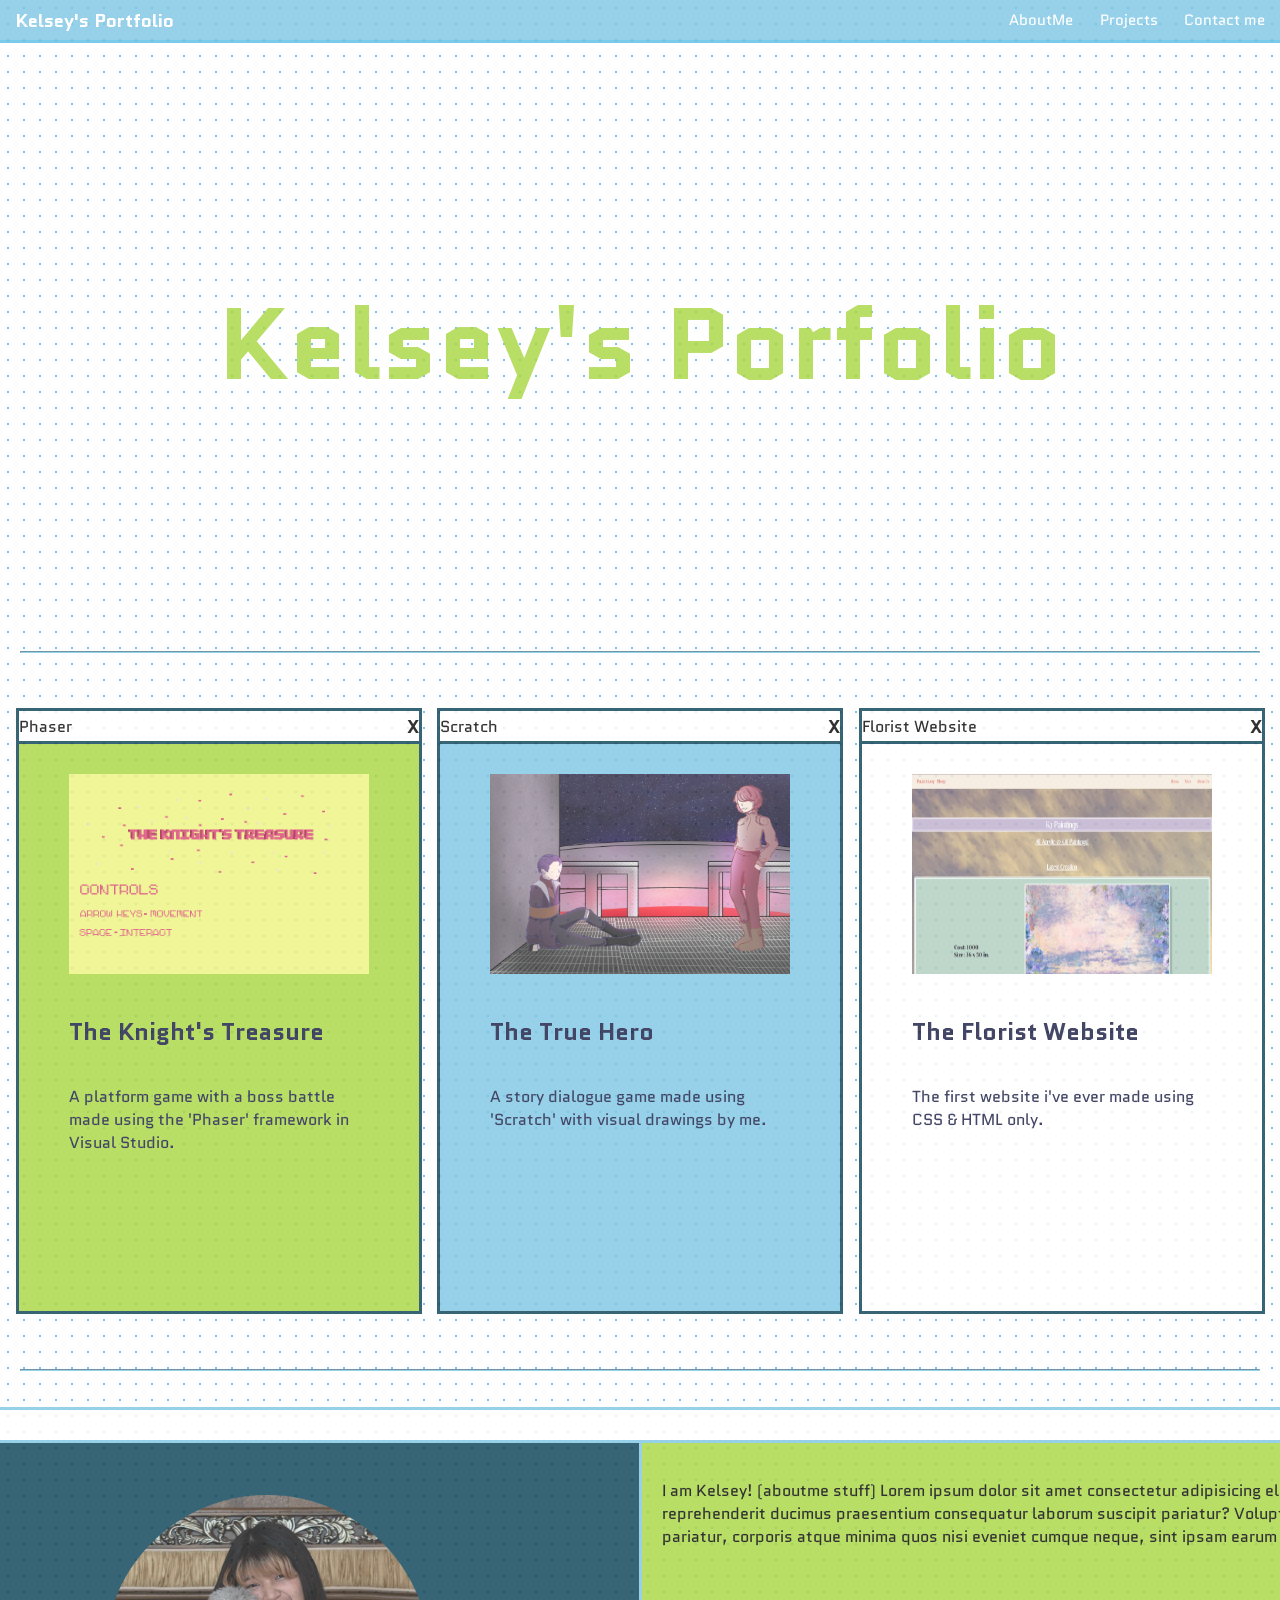
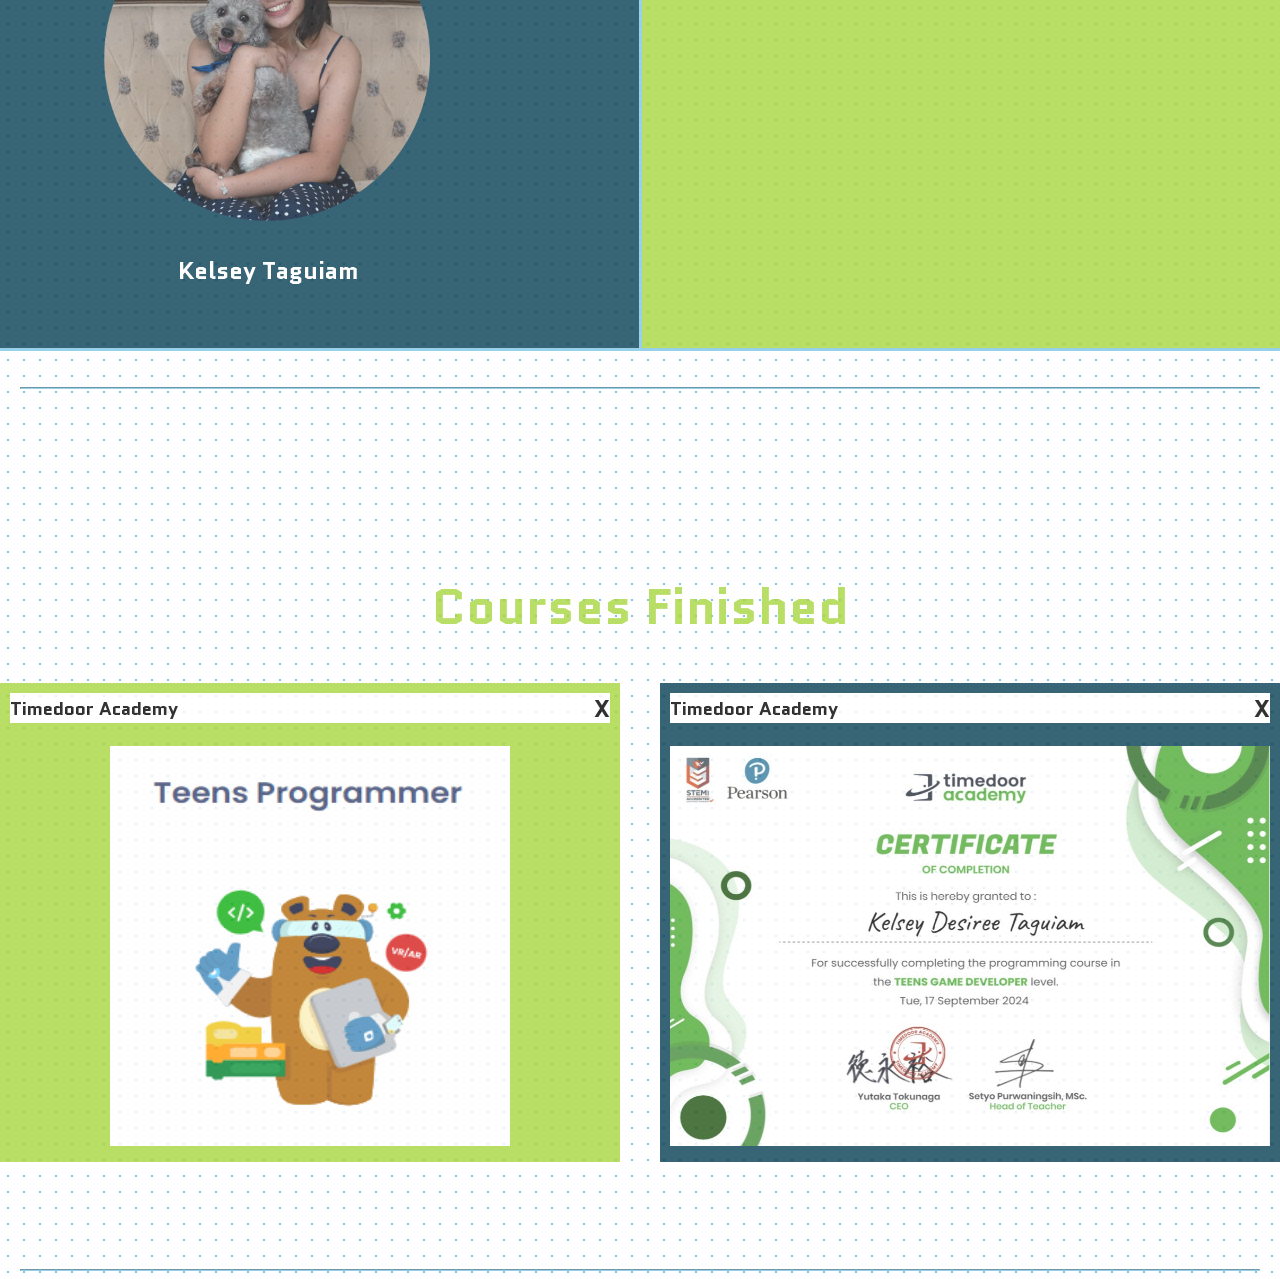
==== index.html @ 4dc0aa5a "moved index + other outside of a folder" ====
<!DOCTYPE html>
<html lang="en">
<head>
    <meta charset="UTF-8">
    <meta name="viewport" content="width=device-width, initial-scale=1.0">
    <link href="style.css" rel="stylesheet" type="text/css">
    <link rel="stylesheet" href="https://unpkg.com/aos@next/dist/aos.css" />
    <link rel="preconnect" href="https://fonts.googleapis.com">
    <link rel="preconnect" href="https://fonts.gstatic.com" crossorigin>
    <link href="https://fonts.googleapis.com/css2?family=Quantico:ital,wght@0,400;0,700;1,400;1,700&display=swap" rel="stylesheet">
    <title>Kelsey's Portfolio</title>
</head>
<body>
    
    <header>
        <div class="main-header">
            <h3>Kelsey's Portfolio</h3>
            <nav>
                <a href="#aboutme">AboutMe</a>
                <a href="">Projects</a>
                <a href="">Contact me</a>
            </nav>
        </div>
    </header>

    <section class="welcome-section">
        <div class="welcome-container">
            <h1>Kelsey's Porfolio</h1>
        </div>
    </section>

    <hr>

    <section class="projects-section">
        <div class="projects-container">
            <div id="project-box" class="container1">
                <div id="project-x">
                    <p>Phaser</p> 
                    <h3>X</h3>
                </div>
                <div id="project-image">
                    <img src="assets/Phaser.png" alt="phaser" width="300px" height="200px">
                </div>
                <div class="project-text">
                    <div>
                    <h2>The Knight's Treasure</h2>
                    </div>
                    <div>
                    <p>A platform game with a boss battle made using the 'Phaser' framework in Visual Studio.</p>
                    </div>
                </div>
            </div>

            <div id="project-box" class="container2">
                <div id="project-x">
                    <p>Scratch</p>
                    <h3>X</h3>
                </div>
                <div id="project-image">
                    <img src="assets/Scratch.png" alt="scratch" width="300px" height="200px">
                </div>
                <div class="project-text">
                    <h2>The True Hero</h2>
                    <p>A story dialogue game made using 'Scratch' with visual drawings by me.</p>
                </div>
            </div>

            <div id="project-box" class="container3">
                <div id="project-x">
                    <p>Florist Website</p>
                    <h3>X</h3>
                </div>
                <div id="project-image">
                    <img src="assets/FloristProject.png" alt="florist" width="300px" height="200px">
                </div>
                <div class="project-text">
                    <h2>The Florist Website</h2>
                    <p>The first website i've ever made using CSS & HTML only.</p>
                </div>
            </div>
        </div>
    </section>

    <hr>

    <section class="intro-section" id="aboutme">
        <div class="intro-container">
            <div class="intro-1">
                <h2>About Me</h2>
                <h1>X</h1>
            </div>
            <div class="intro-content">
                <!-- <p>heaksdas</p> -->
                <div class="intro-2">
                    <img src="assets/pfpK3CIRCLE.png" alt="kelsey" width="350px" height="350px">
                    <h1>Kelsey Taguiam</h1>
                </div>
                <div class="intro-3">
                    <div>
                        <p>I am Kelsey! (aboutme stuff) Lorem ipsum dolor sit amet consectetur adipisicing elit. Iure reprehenderit ducimus praesentium consequatur laborum suscipit pariatur? Voluptatum, pariatur, corporis atque minima quos nisi eveniet cumque neque, sint ipsam earum nobis.</p>
                    </div>
                </div>
            </div>
        </div>
    </section>

    <hr>

    <section class="courses-section">
        <div class="courses-container">
            <h1>Courses Finished</h1>
        </div>
        <div class="courses-content">
            <div class="courses-1">
                <div id="school-name">
                    <h3>Timedoor Academy</h3>
                    <h2>X</h2>
                </div>
                <div id="course-name">
                    <!-- <p>Teens Programming</p> --> 
                    <br>
                    <div class="course-img">
                        <img src="assets/TeenProgrammer.png" alt="programmer" width="400px" height="400px">
                    </div>
                </div>
                
            </div>
            <div class="courses-2">
                <div id="school-name">
                    <h3>Timedoor Academy</h3>
                    <h2>X</h2>
                </div>
                <div id="course-name">
                    <!-- <p>Teens Game Developer</p> -->
                    <br>
                    <div class="course-img">
                        <img src="assets/teensGameDevCert.png" alt="gamedev" width="600px" height="400px">
                    </div>
                </div>
                
            </div>
        </div>
    </section>

    <hr>

    <section class="art-section">
        <div class="art-container">
            <div class="art-box1">
                <div class="image-loop1"></div>
            </div>
            <div class="art-box2">
                <div class="image-loop2"></div>
            </div>
        </div>
    </section>

    <script src="aos-master/dist/aos.js"></script>
    <script src="script.js"></script>
    <script>
        AOS.init();
    </script>
</body>
</html>
---- style.css ----
body {
    /* display: relative; */
    margin: 0;
    padding: 0;
    background-color: #ffffff;
    opacity: 0.8;
    background-image: radial-gradient(#7CC6E4 0.8px, #ffffff 0.8px);
    background-size: 16px 16px;
    /* z-index: -1; */
}

.main-header {
    display: flex;
    justify-content: space-between;
    background-color: #7CC6E4;
    height: 40px;
    align-items: center;
    padding-inline: 15px;
    color: #ffffff;
    font-family: Quantico;
    border-bottom-style: solid;
    border-color: #5abee6;
}

nav {
    width: 20vw;
    /* background-color: antiquewhite; */
    display: flex;
    align-items: center;
    justify-content: space-between;
    
}

nav a {
    text-decoration: none;
    font-size: 15px;
    color: #ffffff;
}

/* WELCOME SECTION */

.welcome-section {
    width: 100%;
    height: 600px;
    /* background-color: #ffffff; */
    display: flex;
    justify-content: center;
    align-items: center;
    position: relative;
}

.welcome-container {
    width: 70%;
    /* background-color: rgb(29, 91, 146); */
    display: flex;
    align-items: center;
    justify-content: center;
}

.welcome-container h1 {
    font-family: Quantico;
    color: #A8D641;
    font-size: 8vw;
}

hr {
    margin-inline: 20px;
    border-color: #7CC6E4;
    /* color: #7CC6E4; */
}

/* PROJECT SECTION */

.projects-section {
    width: 100%;
    height: 700px;
    /* background-color: #A8D641; */
    display: flex;
    align-items: center;
    justify-content: center;
}

.projects-container {
    width: 100%;
    display: flex;
    flex-direction: row;
    justify-content: space-evenly;
    align-items: center;
}

#project-box {
    width: 400px;
    height: 600px;
    /* background-color: #7CC6E4; */
    border: 3px solid #073f55;
    /* margin: 10px; */
    display: flex;
    align-items: center;
    flex-direction: column;
}

#project-x {
    width: 400px;
    height: 30px;
    background-color: #ffffff;
    border-bottom: 3px solid #073f55;
    display: flex;
    justify-content: space-between;
    align-items: center;
    font-family: Quantico;
    /* padding: 3px; */
}

#project-image {
    margin-top: 30px;
    width: 300px;
    height: 140px;
}

.container1 {
    background-color: #A8D641;
    /* display: flex; */
    /* justify-content: space-between; */
}

.container2 {
    background-color: #7CC6E4;
}

.container3 {
    background-color: #ffffff;
}

.project-text {
    width: 300px;
    height: fit-content;
    display: flex;
    flex-direction: column;
    /* justify-content: center; */
    /* align-items: center; */
    /* background-color: #5abee6; */
    margin-top: 80px;
    color: #161941;
    font-family: Quantico;

}

/* INTRO SECTION */

.intro-section {
    width: 100%;
    height: 600px;
    display: flex;
    justify-content: center;
    align-items: center;
    /* background-color: #5abee6; */
}

.intro-container {
    width: 1600px;
    height: fit-content;
    display: flex;
    padding: 3px;
    margin: 90px;
    background-color: #7CC6E4;
    display: flex;
    flex-direction: column;
}

.intro-1 {
    width: auto;
    height: 30px;
    max-height: 100px;
    background-color: #ffffff;
    font-size: 10px;
    padding-right: 10px;
    display: flex;
    justify-content: space-between;
    align-items: center; 
    font-family: Quantico;
}

.intro-content {
    height: 100%;
    display: flex;
    flex-direction: row;
    margin-top: 3px;
}


.intro-2 {
    width: 700px;
    height: 465px;
    background-color: #073f55;
    margin-right: 3px;
    display: flex;
    flex-direction: column;
    justify-content: center;
    align-items: center;
    font-family: Quantico;
    padding: 20px;
    color: white;
}



.intro-3 {
    width: 700px;
    height: 465px;
    background-color: #A8D641;
    /* text-indent: 20px; */
    padding: 20px;
    font-family: Quantico;
}

/* STUDIES SECTION */

.courses-section {
    margin-block: 90px;
    /* width: 1300px; */
    height: 600px;
    /* background-color: #293410; */
    display: flex;
    padding: 50px;
    display: flex;
    align-items: center;
    /* justify-content: space-evenly; */
    flex-direction: column;
}

.courses-section h1 {
    font-size: 50px;
    font-family: Quantico;
    color: #A8D641;
    /* background-color: #073f55; */
}

.courses-content {
    /* font-size: 30px; */
    width: 1300px;
    height: 500px;
    /* background-color: aqua; */
    font-family: Quantico;
    display: flex;
    align-items: center;
    justify-content: center;
    
}

.courses-1 {
    display: flex;
    flex-direction: column;
    justify-content: center;
    align-items: center;
    width: 600px;
    height: fit-content;
    margin-right: 40px;
    background-color: #A8D641;
    padding: 10px;
}

.courses-2 {
    width: 600px;
    height: fit-content;
    background-color: #073f55;
    padding: 10px;
}

#school-name {
    /* height: 50px;
    background-color: white; */
    width: 600px;
    height: 30px;
    background-color: #ffffff;
    /* border-bottom: 3px solid #073f55; */
    display: flex;
    justify-content: space-between;
    align-items: center;
    font-family: Quantico;
}

#course-name {
    
}
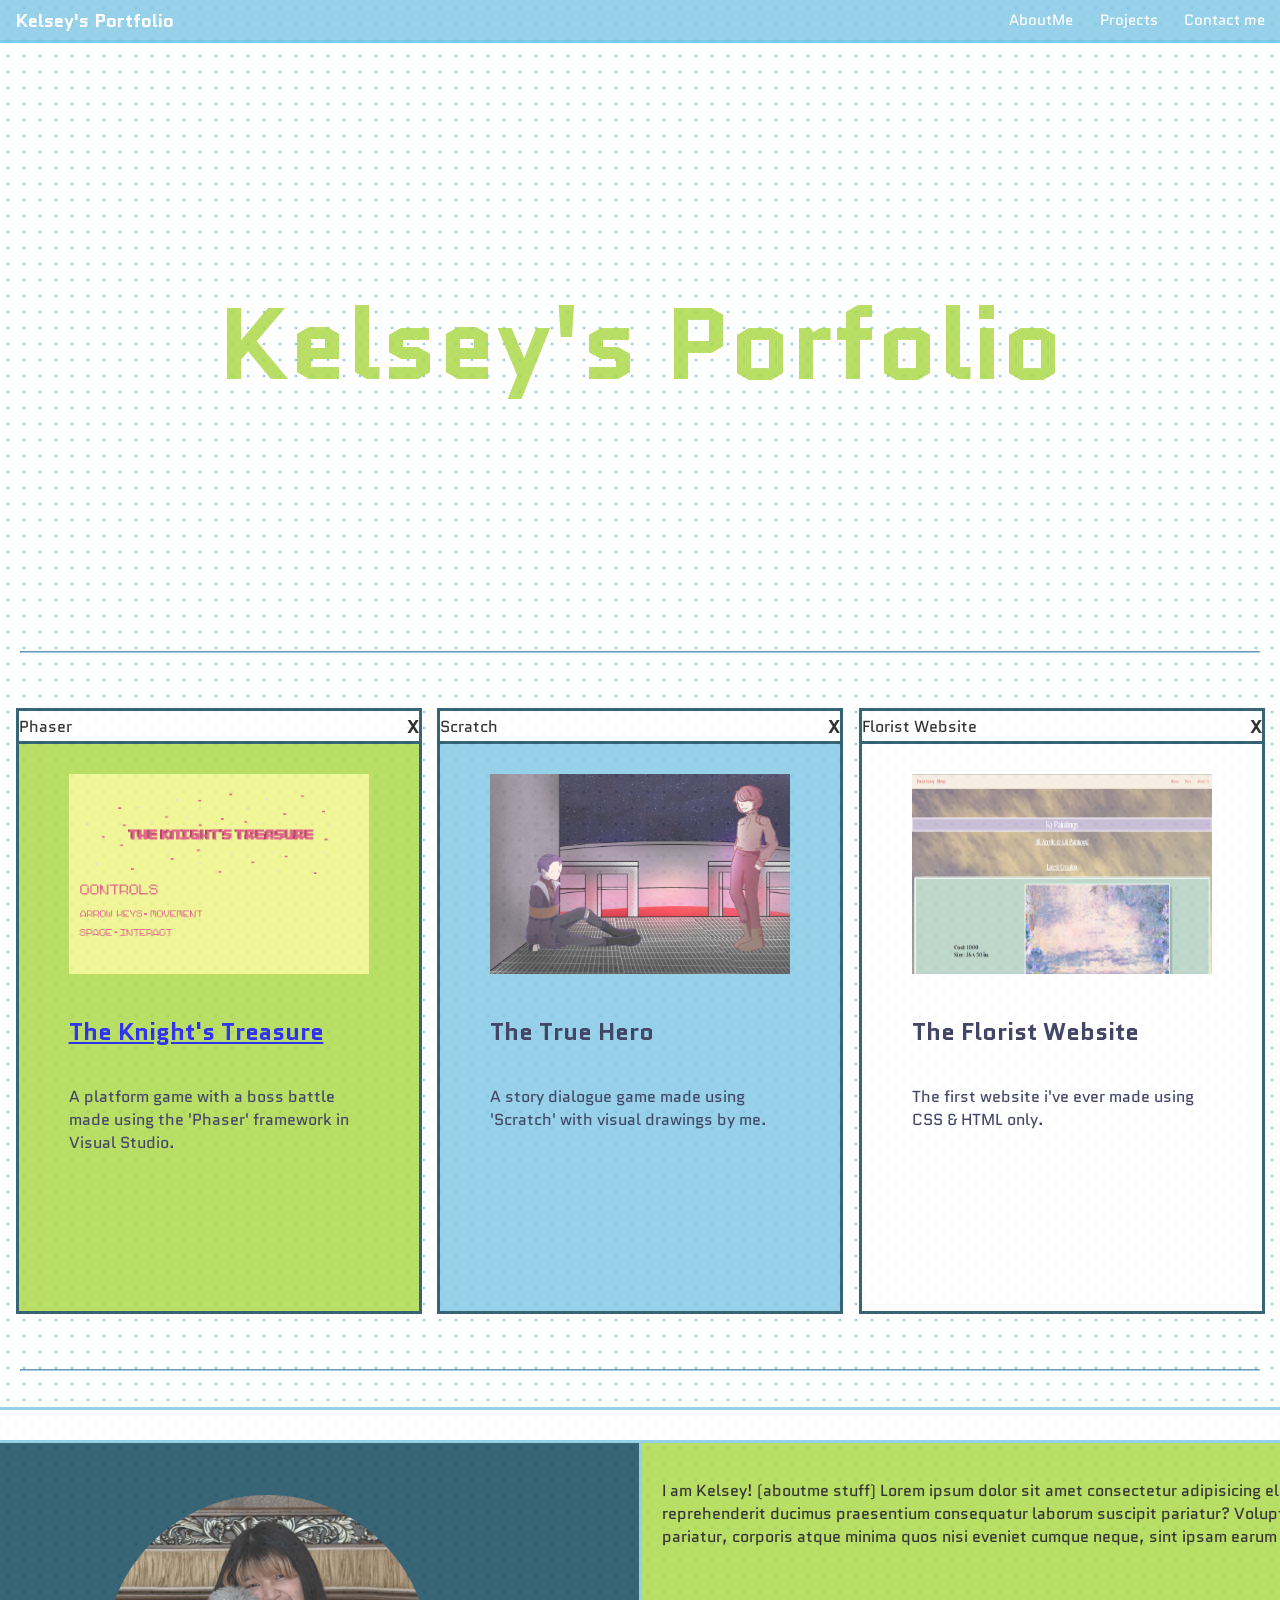
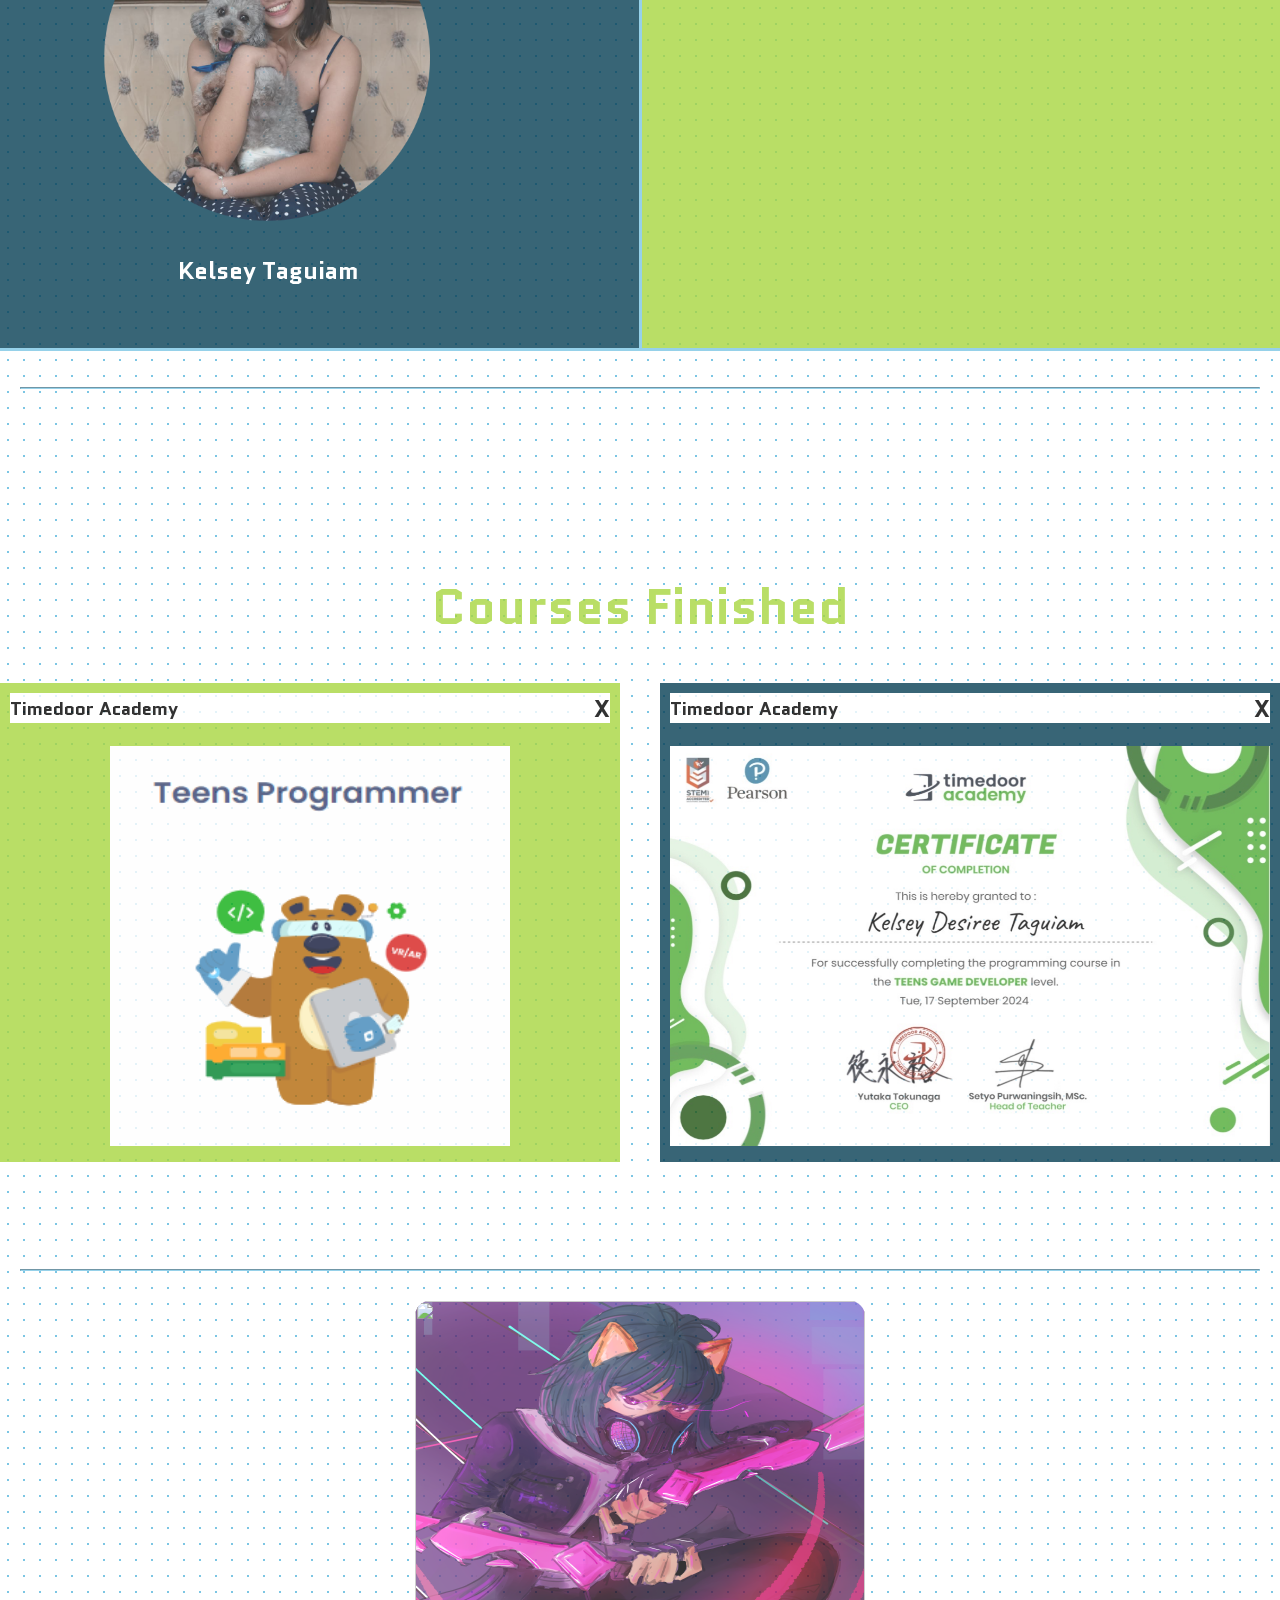
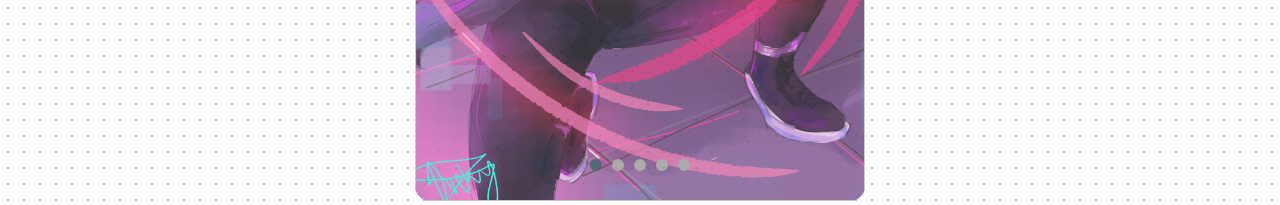
==== commit f721a63f: "update" ====
--- a/index.html
+++ b/index.html
@@ -43,7 +43,7 @@
                 </div>
                 <div class="project-text">
                     <div>
-                    <h2>The Knight's Treasure</h2>
+                    <h2><a href="theknighttreasure.netlify.app">The Knight's Treasure</a></h2>
                     </div>
                     <div>
                     <p>A platform game with a boss battle made using the 'Phaser' framework in Visual Studio.</p>
@@ -53,14 +53,14 @@
 
             <div id="project-box" class="container2">
                 <div id="project-x">
-                    <p>Scratch</p>
+                    <p>Scratch</a></p>
                     <h3>X</h3>
                 </div>
                 <div id="project-image">
                     <img src="assets/Scratch.png" alt="scratch" width="300px" height="200px">
                 </div>
                 <div class="project-text">
-                    <h2>The True Hero</h2>
+                    <h2><a href="https://scratch.mit.edu/projects/900560169"></a>The True Hero</a></h2>
                     <p>A story dialogue game made using 'Scratch' with visual drawings by me.</p>
                 </div>
             </div>
@@ -144,19 +144,107 @@
 
     <hr>
 
-    <section class="art-section">
+    <!-- <section class="art-section">
         <div class="art-container">
-            <div class="art-box1">
-                <div class="image-loop1"></div>
-            </div>
-            <div class="art-box2">
-                <div class="image-loop2"></div>
-            </div>
-        </div>
-    </section>
+            <div class="navigation">
+                <div class="slider-btn active"></div>
+                <div class="slider-btn"></div>
+                <div class="slider-btn"></div>
+                <div class="slider-btn"></div>
+                <div class="slider-btn"></div>
+            </div>
+        </div>
+    </section> -->
+
+    <section id="slider" class="section-slider"> 
+    <div class="image-slider">
+        <div class="slide active">
+            <img src="assets/Coral-Chris-Poster.png" alt="" width="800px" height="500px">
+        </div>
+
+        <div class="slide">
+            <img src="assets/ArtSummary2023.png" alt="" width="750px" height="500px">
+        </div>
+
+        <div class="slide">
+            <img src="assets/AssassinK3.png" alt="" width="350px" height="500px">
+        </div>
+
+        <div class="slide">
+            <img src="assets/FreminetBirthdayArt.png" alt="" width="350px" height="500px">
+        </div>
+
+        <div class="slide">
+            <img src="assets/LaylaBirthdayArt.png" alt="" width="450px" height="500px">
+        </div>
+
+        <div class="navigation">
+        <div class="slider-btn active"></div>
+        <div class="slider-btn"></div>
+        <div class="slider-btn"></div>
+        <div class="slider-btn"></div>
+        <div class="slider-btn"></div>
+        </div>
+    </div>
+    </section>
+    <!-- <section id="slider" class="section-slider">
+        <div class="image-slider">
+            <div class="slide active">
+                <img src="assets/LaylaBirthdayArt.png" alt="">
+                <div class="slide-text">
+                    
+                </div>
+            </div>
+
+            <div class="slide">
+                <img src="assets/FreminetBirthdayArt.png" alt="">
+                <div class="slide-text">
+                    
+                </div>
+            </div>
+
+            <div class="slide">
+                <img src="assets/Kaveh 02.png" alt="">
+                <div class="slide-text">
+                    
+                </div>
+            </div>
+
+            <div class="slide">
+                <img src="assets/AssassinK3.png" alt="">
+                <div class="slide-text">
+                    
+                </div>
+            </div>
+
+            <!-- <div class="slide">
+                <img src="assets/apps.jpg" alt="">
+                <div class="slide-text">
+                    
+                </div>
+            </div>
+
+            <div class="slide">
+                <img src="assets/game-development.jpg" alt="">
+                <div class="slide-text">
+                    
+                </div>
+            </div> -->
+
+            <!-- <div class="navigation">
+                <div class="slider-btn active"></div>
+                <div class="slider-btn"></div>
+                <div class="slider-btn"></div>
+                <div class="slider-btn"></div>
+                <div class="slider-btn"></div>
+
+            </div>
+        </div>
+    </section> -->
 
     <script src="aos-master/dist/aos.js"></script>
     <script src="script.js"></script>
+    <script src="script2.js"></script>
     <script>
         AOS.init();
     </script>
--- a/style.css
+++ b/style.css
@@ -279,6 +279,95 @@
     font-family: Quantico;
 }
 
-#course-name {
-    
+/* IMAGE SLIDER */
+
+.section-slider {
+    display: flex;
+    align-items: center;
+    justify-content: space-around;
+    margin-top: 30px;
+}
+
+.image-slider {
+    position: relative;
+    width: 450px;
+    height: 500px;
+}
+
+.slide {
+    width: 100%;
+    position: absolute;
+}
+
+.slide img {
+    width: 100%;
+    border-radius: 15px;
+}
+
+.slide-text {
+    position: absolute;
+    bottom: 50px;
+    left: 30px;
+    background-color: rgba(220, 220, 220, 0.609);
+    padding: 15px ;
+    border-radius: 10px;
+}
+
+.slide.active {
+    clip-path: circle(150% at 0 50%);
+    transition: 2s;
+    transition-property: clip-path;
+}
+
+.slider-btn.active {
+    background-color: gold;
+}
+
+.slide-text h2 {
+    font-size: 30px;
+    padding: 0;
+    margin: 0;
+}
+
+.slide-text p {
+    font-size: 15px;
+    padding: 0;
+    margin: 0;
+}
+
+.navigation {
+    position: absolute;
+    display: flex;
+    bottom: 30px;
+    left: 50%;
+    transform: translateX(-50%);
+}
+
+.slider-btn {
+    background-color: rgb(151, 151, 151);
+    width: 12px;
+    height: 12px;
+    border-radius: 50%;
+    cursor: pointer;
+    margin: 0 5px;
+}
+
+.slide.active {
+    clip-path: circle(150% at 0 50%);
+    transition: 2s;
+    transition-property: clip-path;
+}
+
+.slider-btn.active {
+    background-color: rgb(38, 70, 83);
+}
+
+.slide.active {
+    clip-path: circle(150% at 0 50%);
+    transition: 2s;
+    transition-property: clip-path;
+}
+
+.slider-btn.active {
+    background-color: rgb(38, 70, 83);
 }
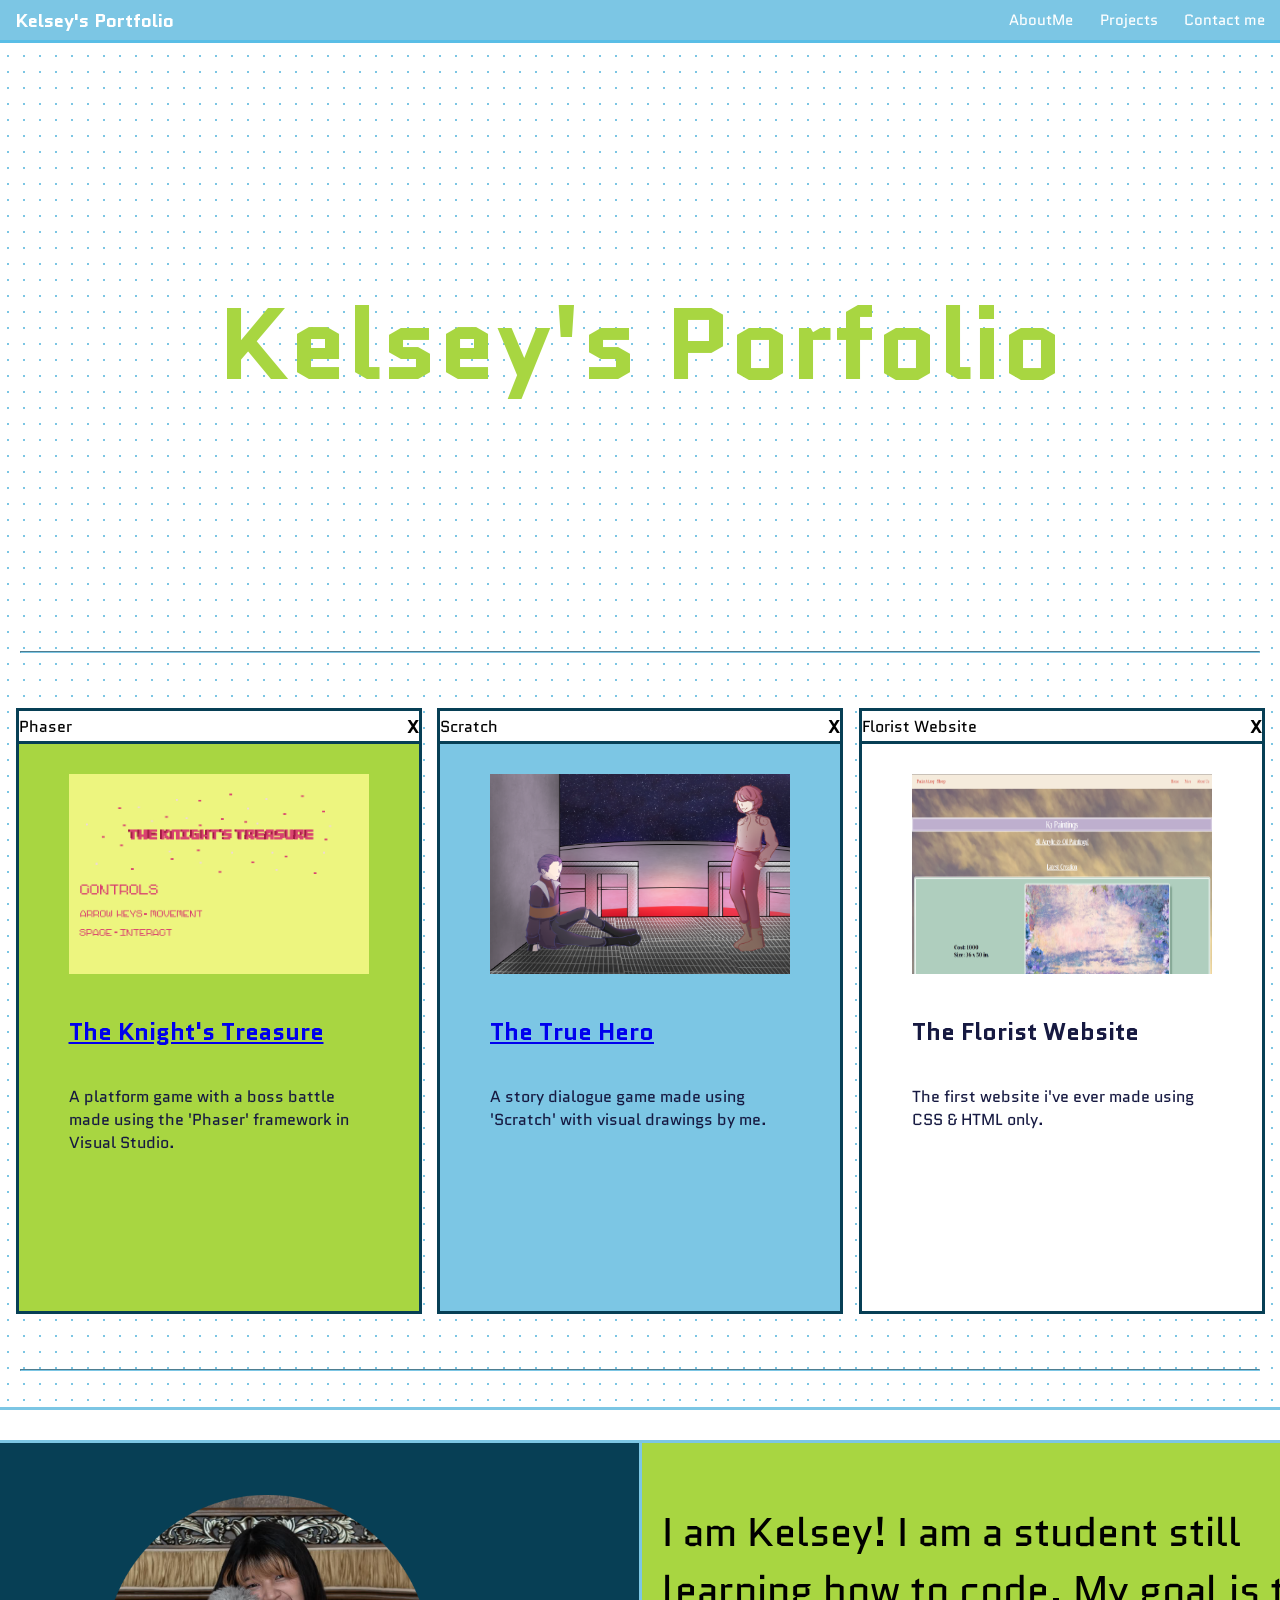
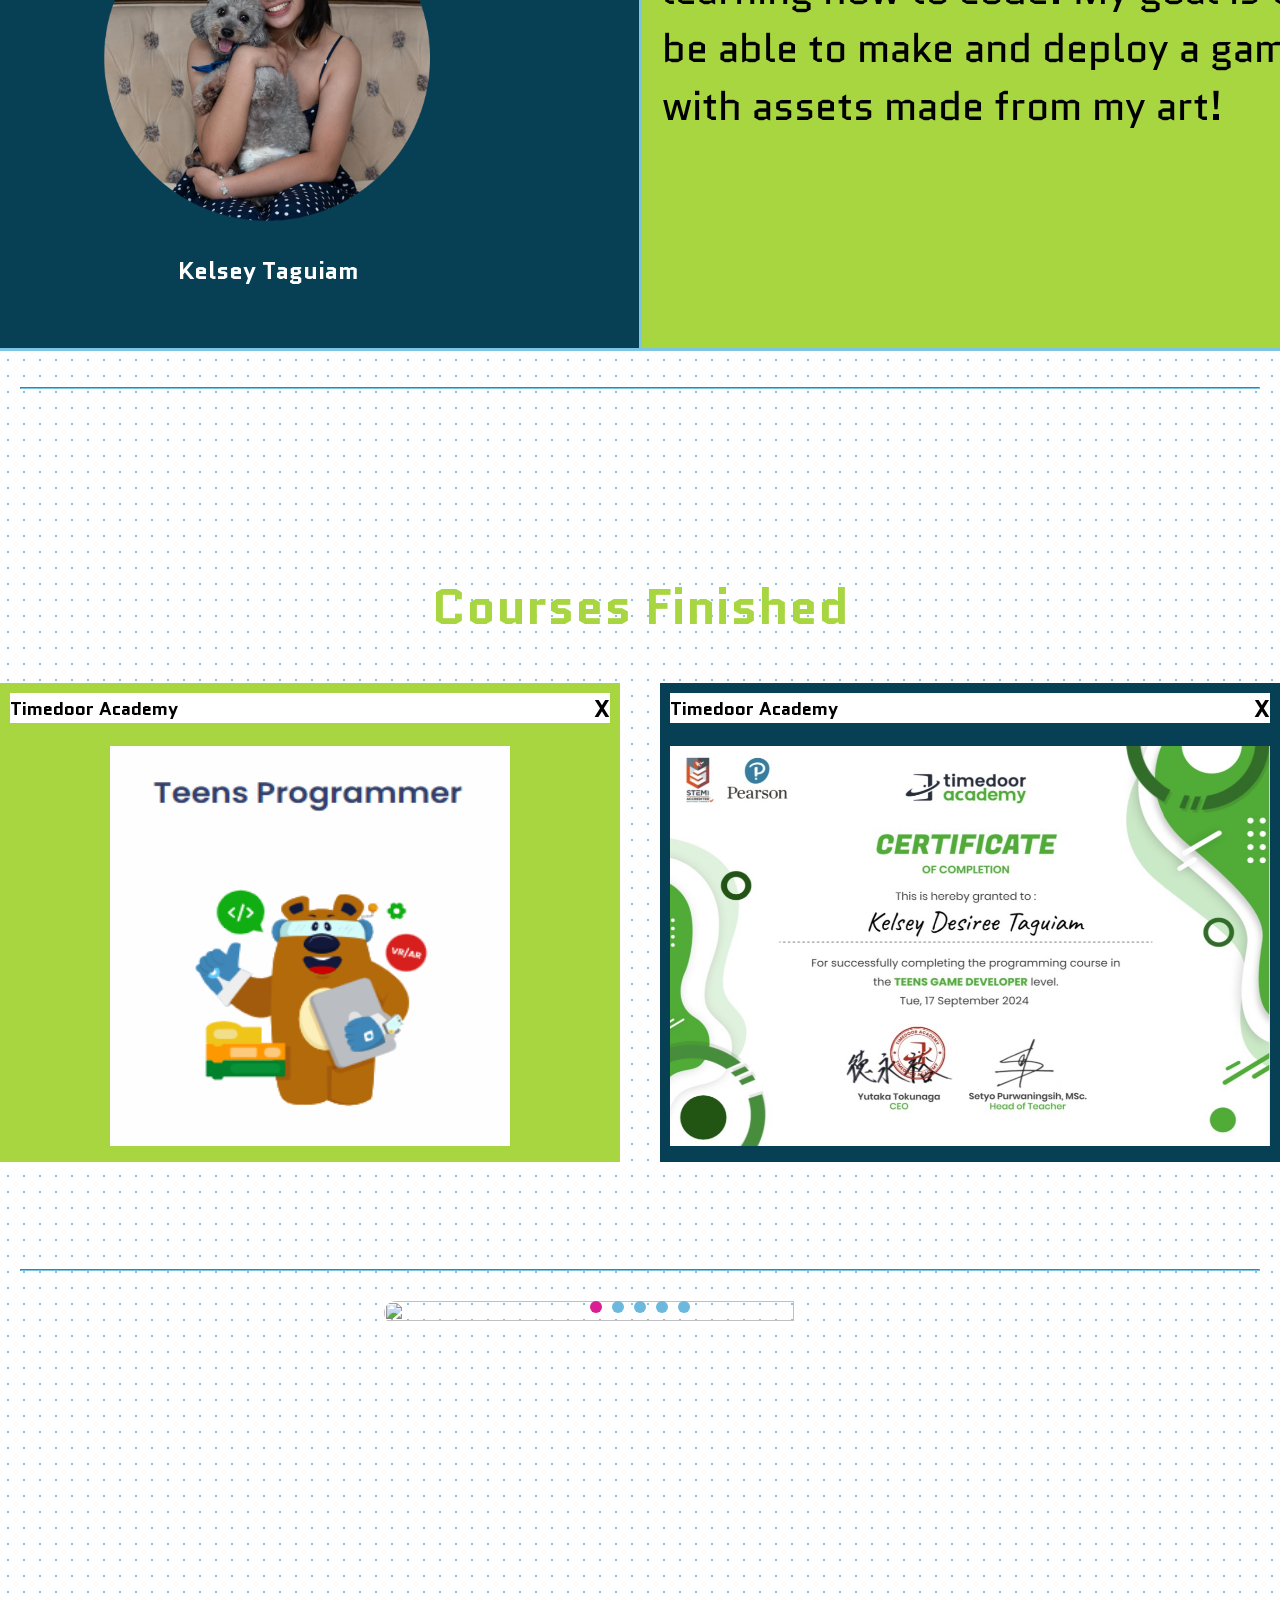
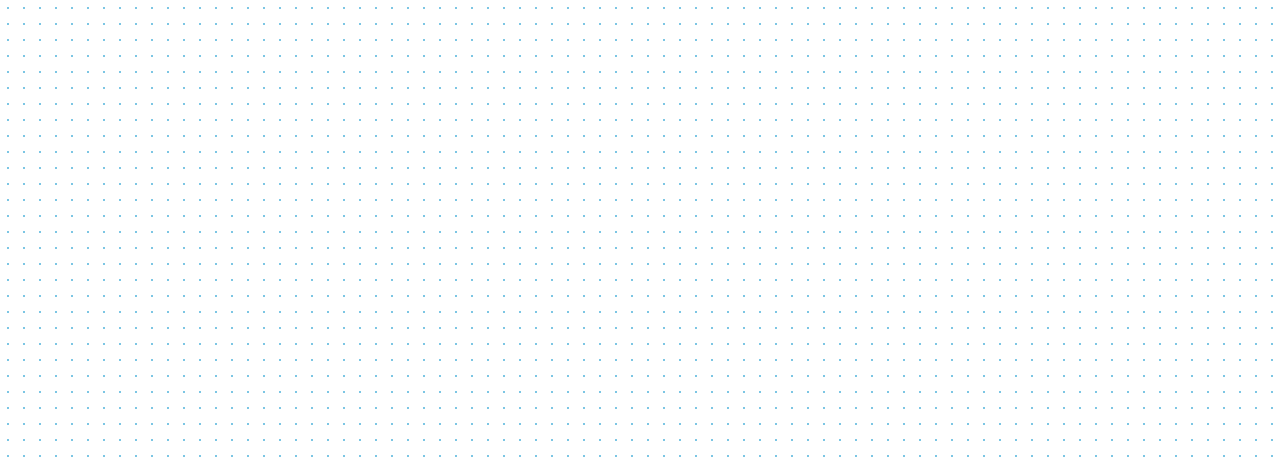
==== commit d6e78a0e: "fixed the image slider" ====
--- a/index.html
+++ b/index.html
@@ -8,6 +8,12 @@
     <link rel="preconnect" href="https://fonts.googleapis.com">
     <link rel="preconnect" href="https://fonts.gstatic.com" crossorigin>
     <link href="https://fonts.googleapis.com/css2?family=Quantico:ital,wght@0,400;0,700;1,400;1,700&display=swap" rel="stylesheet">
+            <!-- <link href="style.css" rel="stylesheet" type="text/css"> -->
+    <script src="https://kit.fontawesome.com/f90068558c.js" crossorigin="anonymous"></script>
+    <link rel="preload" href="style.css" as="style" onload="this.rel='stylesheet'">
+    <!-- <link rel="stylesheet" href="https://unpkg.com/aos@next/dist/aos.css" /> -->
+    <link rel="stylesheet" href="aos-master/dist/aos.css">
+
     <title>Kelsey's Portfolio</title>
 </head>
 <body>
@@ -60,7 +66,7 @@
                     <img src="assets/Scratch.png" alt="scratch" width="300px" height="200px">
                 </div>
                 <div class="project-text">
-                    <h2><a href="https://scratch.mit.edu/projects/900560169"></a>The True Hero</a></h2>
+                    <h2><a href="https://scratch.mit.edu/projects/900560169">The True Hero</a></h2>
                     <p>A story dialogue game made using 'Scratch' with visual drawings by me.</p>
                 </div>
             </div>
@@ -97,7 +103,7 @@
                 </div>
                 <div class="intro-3">
                     <div>
-                        <p>I am Kelsey! (aboutme stuff) Lorem ipsum dolor sit amet consectetur adipisicing elit. Iure reprehenderit ducimus praesentium consequatur laborum suscipit pariatur? Voluptatum, pariatur, corporis atque minima quos nisi eveniet cumque neque, sint ipsam earum nobis.</p>
+                        <p>I am Kelsey! I am a student still learning how to code. My goal is to be able to make and deploy a game with assets made from my art!</p>
                     </div>
                 </div>
             </div>
@@ -156,7 +162,7 @@
         </div>
     </section> -->
 
-    <section id="slider" class="section-slider"> 
+    <!-- <section id="slider" class="section-slider"> 
     <div class="image-slider">
         <div class="slide active">
             <img src="assets/Coral-Chris-Poster.png" alt="" width="800px" height="500px">
@@ -186,52 +192,41 @@
         <div class="slider-btn"></div>
         </div>
     </div>
-    </section>
-    <!-- <section id="slider" class="section-slider">
+    </section> -->
+
+            <section id="slider" class="section-slider">
         <div class="image-slider">
             <div class="slide active">
+                <img src="assets/ArtSummary2023.png" alt="">
+                
+            </div>
+
+            <div class="slide">
+                <img src="assets/Kaveh 02.png" alt="">
+                
+            </div>
+
+            <div class="slide">
+                <img src="assets/Coral-Chris-Poster.png" alt="">
+                
+            </div>
+
+            <div class="slide">
                 <img src="assets/LaylaBirthdayArt.png" alt="">
-                <div class="slide-text">
-                    
-                </div>
+               
+            </div>
+
+            <div class="slide">
+                <img src="assets/mountains-painting.webp" alt="">
+               
             </div>
 
             <div class="slide">
                 <img src="assets/FreminetBirthdayArt.png" alt="">
-                <div class="slide-text">
-                    
-                </div>
-            </div>
-
-            <div class="slide">
-                <img src="assets/Kaveh 02.png" alt="">
-                <div class="slide-text">
-                    
-                </div>
-            </div>
-
-            <div class="slide">
-                <img src="assets/AssassinK3.png" alt="">
-                <div class="slide-text">
-                    
-                </div>
-            </div>
-
-            <!-- <div class="slide">
-                <img src="assets/apps.jpg" alt="">
-                <div class="slide-text">
-                    
-                </div>
-            </div>
-
-            <div class="slide">
-                <img src="assets/game-development.jpg" alt="">
-                <div class="slide-text">
-                    
-                </div>
-            </div> -->
-
-            <!-- <div class="navigation">
+               
+            </div>
+
+            <div class="navigation">
                 <div class="slider-btn active"></div>
                 <div class="slider-btn"></div>
                 <div class="slider-btn"></div>
@@ -240,7 +235,8 @@
 
             </div>
         </div>
-    </section> -->
+    </section>
+
 
     <script src="aos-master/dist/aos.js"></script>
     <script src="script.js"></script>
--- a/style.css
+++ b/style.css
@@ -3,7 +3,7 @@
     margin: 0;
     padding: 0;
     background-color: #ffffff;
-    opacity: 0.8;
+    /* opacity: 0.8; */
     background-image: radial-gradient(#7CC6E4 0.8px, #ffffff 0.8px);
     background-size: 16px 16px;
     /* z-index: -1; */
@@ -211,6 +211,7 @@
     /* text-indent: 20px; */
     padding: 20px;
     font-family: Quantico;
+    font-size: 40px;
 }
 
 /* STUDIES SECTION */
@@ -290,18 +291,26 @@
 
 .image-slider {
     position: relative;
-    width: 450px;
-    height: 500px;
+    width: 50%;
+    height: 240px;
+    z-index: 10;
 }
 
 .slide {
     width: 100%;
     position: absolute;
+    clip-path: circle(0% at 0 50%);
+    transition: 2s;
+    display: flex;
+    justify-content: center;
+    align-items: center;
 }
 
 .slide img {
     width: 100%;
     border-radius: 15px;
+    width: 80%;
+    height: 80%;
 }
 
 .slide-text {
@@ -320,17 +329,19 @@
 }
 
 .slider-btn.active {
-    background-color: gold;
+    background-color: rgb(218, 31, 149);
 }
 
 .slide-text h2 {
-    font-size: 30px;
+    width: 150px;
+    height: auto;
+    font-size: 20px;
     padding: 0;
     margin: 0;
 }
 
 .slide-text p {
-    font-size: 15px;
+    font-size: 10px;
     padding: 0;
     margin: 0;
 }
@@ -338,36 +349,16 @@
 .navigation {
     position: absolute;
     display: flex;
-    bottom: 30px;
+    /* bottom: 30px; */
     left: 50%;
     transform: translateX(-50%);
 }
 
 .slider-btn {
-    background-color: rgb(151, 151, 151);
+    background-color: rgb(109, 184, 221);
     width: 12px;
     height: 12px;
     border-radius: 50%;
     cursor: pointer;
     margin: 0 5px;
 }
-
-.slide.active {
-    clip-path: circle(150% at 0 50%);
-    transition: 2s;
-    transition-property: clip-path;
-}
-
-.slider-btn.active {
-    background-color: rgb(38, 70, 83);
-}
-
-.slide.active {
-    clip-path: circle(150% at 0 50%);
-    transition: 2s;
-    transition-property: clip-path;
-}
-
-.slider-btn.active {
-    background-color: rgb(38, 70, 83);
-}
--- a/style.css
+++ b/style.css
@@ -3,7 +3,7 @@
     margin: 0;
     padding: 0;
     background-color: #ffffff;
-    opacity: 0.8;
+    /* opacity: 0.8; */
     background-image: radial-gradient(#7CC6E4 0.8px, #ffffff 0.8px);
     background-size: 16px 16px;
     /* z-index: -1; */
@@ -211,6 +211,7 @@
     /* text-indent: 20px; */
     padding: 20px;
     font-family: Quantico;
+    font-size: 40px;
 }
 
 /* STUDIES SECTION */
@@ -290,18 +291,26 @@
 
 .image-slider {
     position: relative;
-    width: 450px;
-    height: 500px;
+    width: 50%;
+    height: 240px;
+    z-index: 10;
 }
 
 .slide {
     width: 100%;
     position: absolute;
+    clip-path: circle(0% at 0 50%);
+    transition: 2s;
+    display: flex;
+    justify-content: center;
+    align-items: center;
 }
 
 .slide img {
     width: 100%;
     border-radius: 15px;
+    width: 80%;
+    height: 80%;
 }
 
 .slide-text {
@@ -320,17 +329,19 @@
 }
 
 .slider-btn.active {
-    background-color: gold;
+    background-color: rgb(218, 31, 149);
 }
 
 .slide-text h2 {
-    font-size: 30px;
+    width: 150px;
+    height: auto;
+    font-size: 20px;
     padding: 0;
     margin: 0;
 }
 
 .slide-text p {
-    font-size: 15px;
+    font-size: 10px;
     padding: 0;
     margin: 0;
 }
@@ -338,36 +349,16 @@
 .navigation {
     position: absolute;
     display: flex;
-    bottom: 30px;
+    /* bottom: 30px; */
     left: 50%;
     transform: translateX(-50%);
 }
 
 .slider-btn {
-    background-color: rgb(151, 151, 151);
+    background-color: rgb(109, 184, 221);
     width: 12px;
     height: 12px;
     border-radius: 50%;
     cursor: pointer;
     margin: 0 5px;
 }
-
-.slide.active {
-    clip-path: circle(150% at 0 50%);
-    transition: 2s;
-    transition-property: clip-path;
-}
-
-.slider-btn.active {
-    background-color: rgb(38, 70, 83);
-}
-
-.slide.active {
-    clip-path: circle(150% at 0 50%);
-    transition: 2s;
-    transition-property: clip-path;
-}
-
-.slider-btn.active {
-    background-color: rgb(38, 70, 83);
-}
--- a/style.css
+++ b/style.css
@@ -3,7 +3,7 @@
     margin: 0;
     padding: 0;
     background-color: #ffffff;
-    opacity: 0.8;
+    /* opacity: 0.8; */
     background-image: radial-gradient(#7CC6E4 0.8px, #ffffff 0.8px);
     background-size: 16px 16px;
     /* z-index: -1; */
@@ -211,6 +211,7 @@
     /* text-indent: 20px; */
     padding: 20px;
     font-family: Quantico;
+    font-size: 40px;
 }
 
 /* STUDIES SECTION */
@@ -290,18 +291,26 @@
 
 .image-slider {
     position: relative;
-    width: 450px;
-    height: 500px;
+    width: 50%;
+    height: 240px;
+    z-index: 10;
 }
 
 .slide {
     width: 100%;
     position: absolute;
+    clip-path: circle(0% at 0 50%);
+    transition: 2s;
+    display: flex;
+    justify-content: center;
+    align-items: center;
 }
 
 .slide img {
     width: 100%;
     border-radius: 15px;
+    width: 80%;
+    height: 80%;
 }
 
 .slide-text {
@@ -320,17 +329,19 @@
 }
 
 .slider-btn.active {
-    background-color: gold;
+    background-color: rgb(218, 31, 149);
 }
 
 .slide-text h2 {
-    font-size: 30px;
+    width: 150px;
+    height: auto;
+    font-size: 20px;
     padding: 0;
     margin: 0;
 }
 
 .slide-text p {
-    font-size: 15px;
+    font-size: 10px;
     padding: 0;
     margin: 0;
 }
@@ -338,36 +349,16 @@
 .navigation {
     position: absolute;
     display: flex;
-    bottom: 30px;
+    /* bottom: 30px; */
     left: 50%;
     transform: translateX(-50%);
 }
 
 .slider-btn {
-    background-color: rgb(151, 151, 151);
+    background-color: rgb(109, 184, 221);
     width: 12px;
     height: 12px;
     border-radius: 50%;
     cursor: pointer;
     margin: 0 5px;
 }
-
-.slide.active {
-    clip-path: circle(150% at 0 50%);
-    transition: 2s;
-    transition-property: clip-path;
-}
-
-.slider-btn.active {
-    background-color: rgb(38, 70, 83);
-}
-
-.slide.active {
-    clip-path: circle(150% at 0 50%);
-    transition: 2s;
-    transition-property: clip-path;
-}
-
-.slider-btn.active {
-    background-color: rgb(38, 70, 83);
-}
